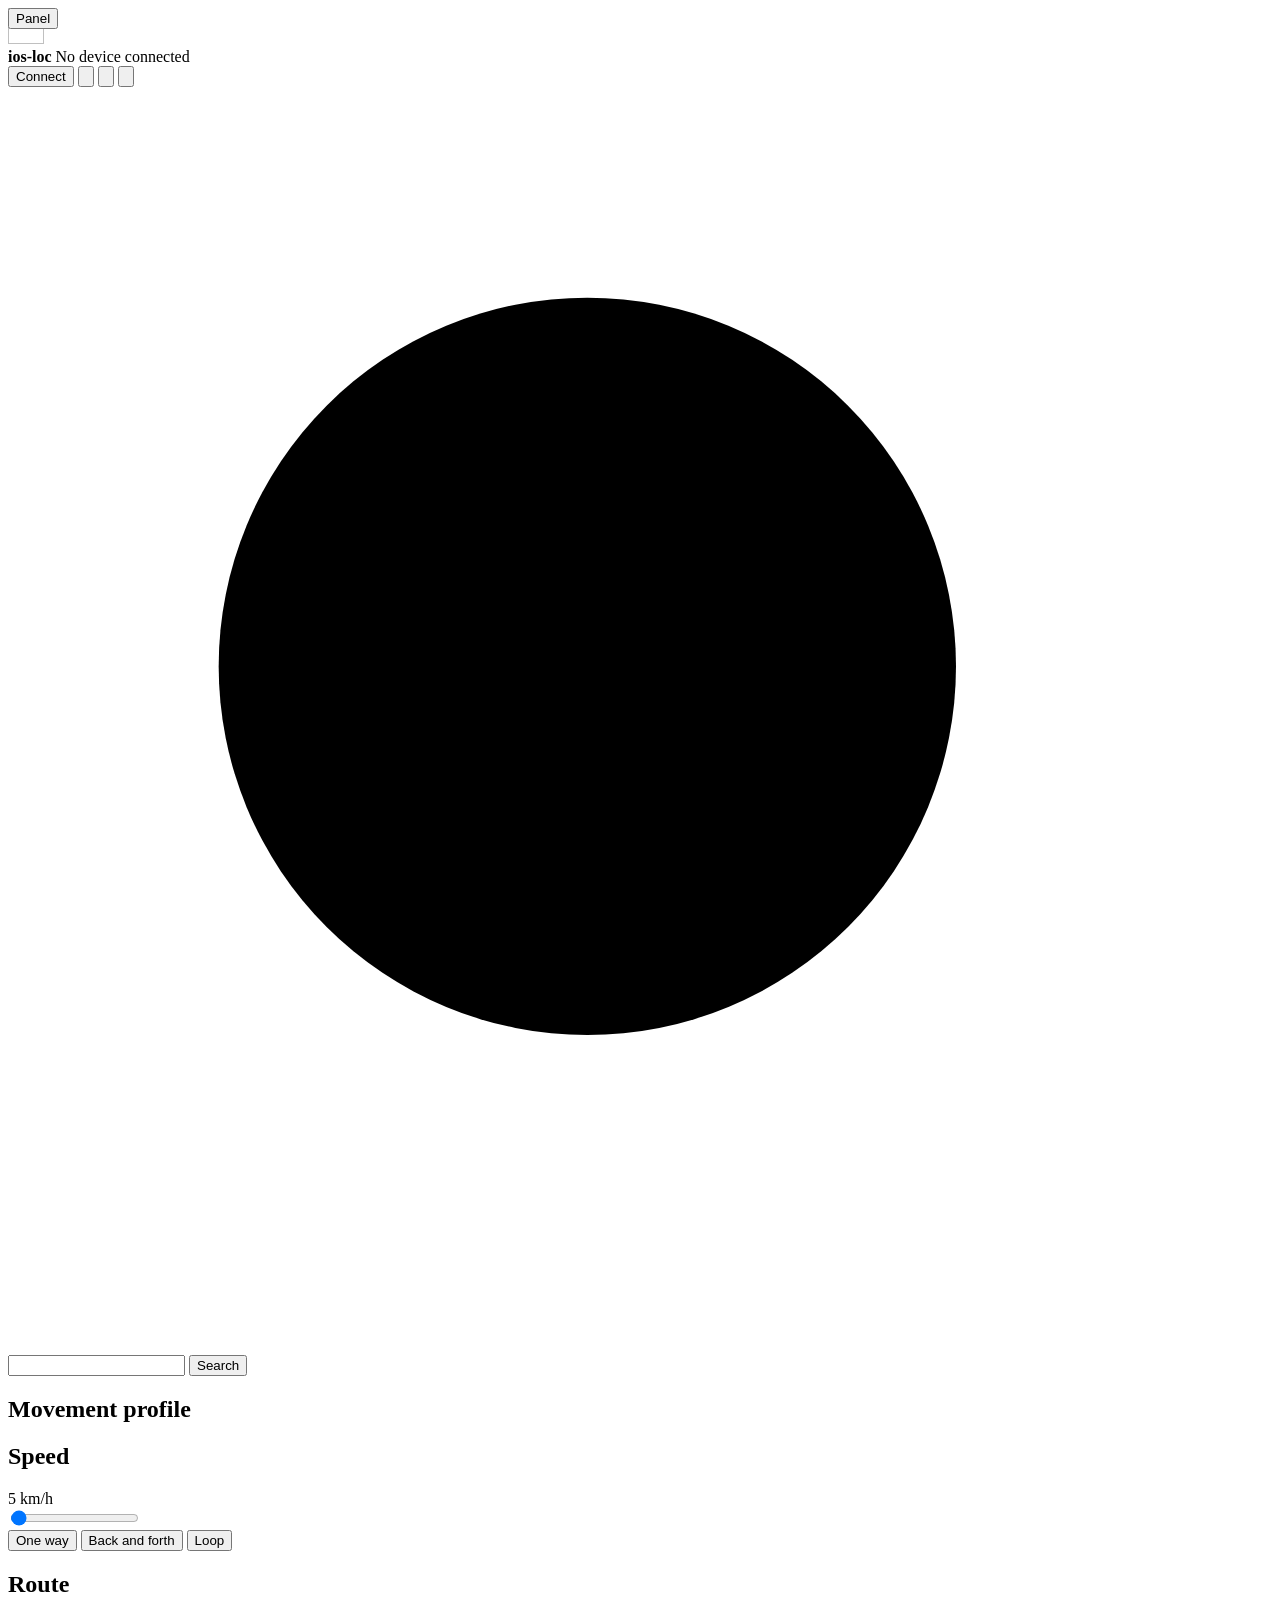
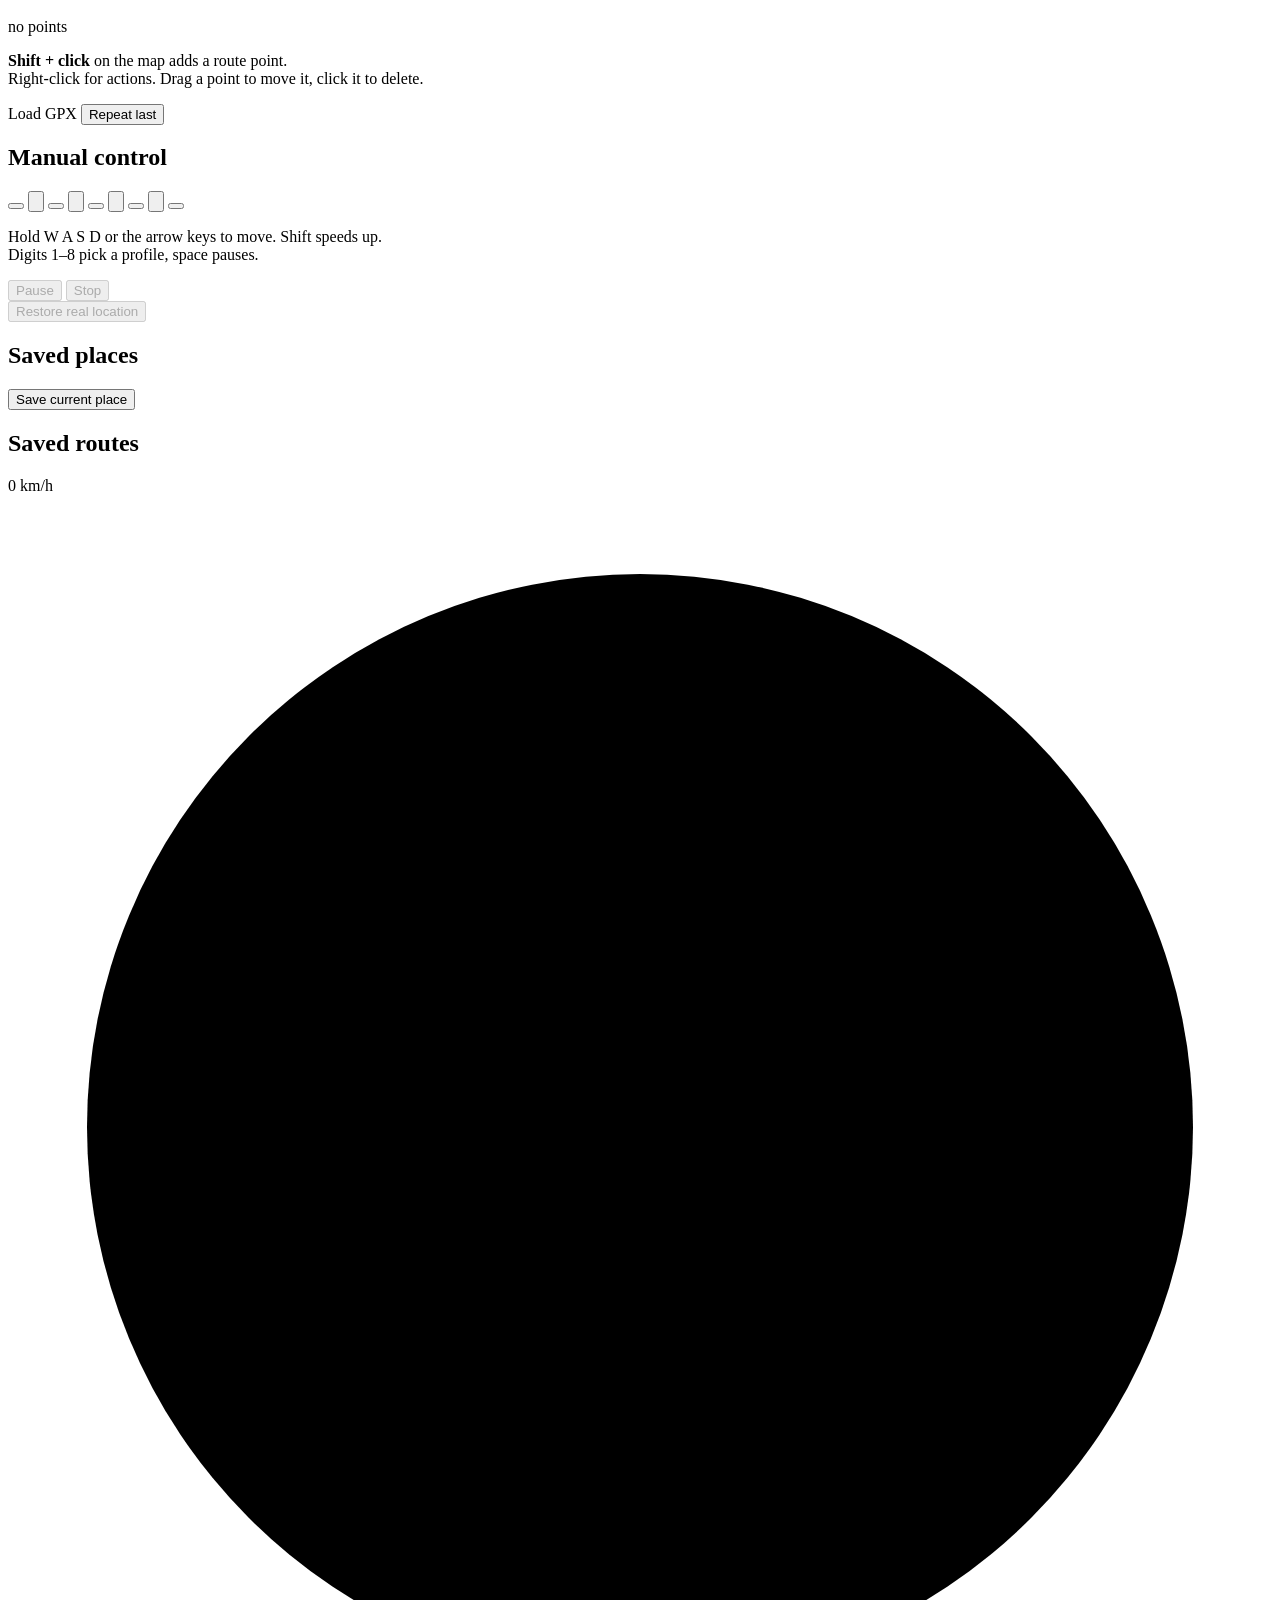
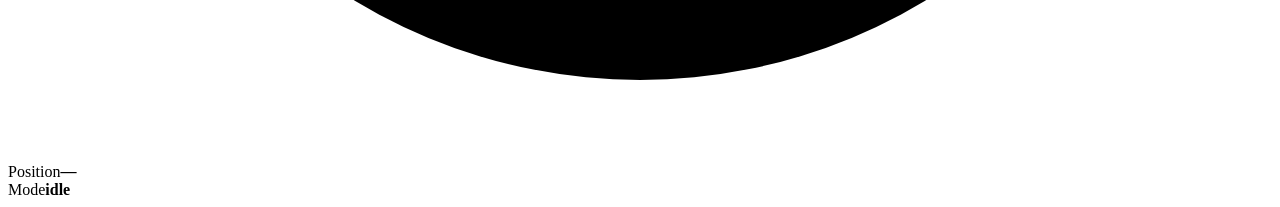
==== iosloc/static/index.html @ 1b18b05e "ios-loc: iPhone location override over USB with a map panel Drives an iPhone's reported location thr" ====
<!doctype html>
<html lang="en" data-theme="dark">
<head>
<meta charset="utf-8">
<meta name="viewport" content="width=device-width, initial-scale=1, viewport-fit=cover">
<title>ios-loc</title>
<link rel="icon" href="/static/brand/ios-loc.ico" sizes="any">
<link rel="icon" type="image/png" href="/static/brand/icon-64.png">
<link rel="apple-touch-icon" href="/static/brand/icon-180.png">
<meta name="theme-color" content="#0a84ff">
<link rel="stylesheet" href="/static/app.css">
</head>
<body>

<div id="map" aria-label="Map"></div>
<div class="map-veil" aria-hidden="true"></div>

<button class="glass btn btn-ghost" id="reveal-panel" style="position:fixed" data-i18n="Panel">Panel</button>

<!-- Top bar: device state ------------------------------------------------- -->
<header class="glass topbar" id="topbar">
  <div class="brand">
    <img class="logo" src="/static/brand/icon-128.png" alt="" width="36" height="36">
    <div class="brand-text">
      <strong>ios-loc</strong>
      <span class="muted" id="device-line" data-i18n="No device connected">No device connected</span>
    </div>
  </div>

  <div class="topbar-right">
    <span class="pill" id="transport-pill" hidden></span>
    <button class="btn btn-primary" id="connect-btn" data-i18n="Connect">Connect</button>
    <button class="btn btn-ghost icon-only" id="phone-btn"
            data-i18n-attr="title:Open on phone;aria-label:Open on phone">
      <svg viewBox="0 0 24 24"><rect x="7" y="2.5" width="10" height="19" rx="2.5"/><path d="M11 18.5h2"/></svg>
    </button>
    <button class="btn btn-ghost icon-only" id="minimize-btn"
            data-i18n-attr="title:Minimise to tray;aria-label:Minimise to tray">
      <svg viewBox="0 0 24 24"><path d="M5 19h14"/><path d="M12 4v10m0 0-4-4m4 4 4-4"/></svg>
    </button>
    <button class="btn btn-ghost icon-only" id="settings-btn"
            data-i18n-attr="title:Settings;aria-label:Settings">
      <svg viewBox="0 0 24 24"><circle cx="12" cy="12" r="3.2"/><path d="M19.4 13.5a7.7 7.7 0 0 0 0-3l1.7-1.3-1.9-3.3-2 .8a7.7 7.7 0 0 0-2.6-1.5L14.3 3h-3.8l-.3 2.2a7.7 7.7 0 0 0-2.6 1.5l-2-.8-1.9 3.3 1.7 1.3a7.7 7.7 0 0 0 0 3l-1.7 1.3 1.9 3.3 2-.8a7.7 7.7 0 0 0 2.6 1.5l.3 2.2h3.8l.3-2.2a7.7 7.7 0 0 0 2.6-1.5l2 .8 1.9-3.3Z"/></svg>
    </button>
  </div>
</header>

<!-- Control panel --------------------------------------------------------- -->
<aside class="glass panel" id="panel">
  <div class="panel-grip" id="panel-grip" role="button" tabindex="0"></div>

  <section class="block">
    <div class="search-row">
      <svg class="search-icon" viewBox="0 0 24 24"><circle cx="11" cy="11" r="7"/><path d="m16.5 16.5 4 4"/></svg>
      <input id="search-input" type="search" autocomplete="off" spellcheck="false"
             data-i18n-attr="placeholder:Coordinates or address">
      <button class="btn btn-ghost btn-sm" id="search-btn" data-i18n="Search">Search</button>
    </div>
    <div id="search-results" class="results" hidden></div>
  </section>

  <section class="block">
    <div class="block-head">
      <h2 data-i18n="Movement profile">Movement profile</h2>
      <span class="muted" id="profile-note"></span>
    </div>
    <div class="profiles" id="profiles" role="radiogroup"></div>
  </section>

  <section class="block">
    <div class="block-head">
      <h2 data-i18n="Speed">Speed</h2>
      <output id="speed-value">5 km/h</output>
    </div>
    <input type="range" id="speed-slider" min="0" max="900" step="1" value="5"
           data-i18n-attr="aria-label:Speed">
    <div class="segmented" id="loop-mode" role="radiogroup">
      <button role="radio" data-mode="once" class="on" data-i18n="One way">One way</button>
      <button role="radio" data-mode="pingpong" data-i18n="Back and forth">Back and forth</button>
      <button role="radio" data-mode="loop" data-i18n="Loop">Loop</button>
    </div>
  </section>

  <section class="block">
    <div class="block-head">
      <h2 data-i18n="Route">Route</h2>
      <span class="muted" id="route-stat" data-i18n="no points">no points</span>
    </div>
    <p class="hint" id="route-hint"
       data-i18n="&lt;b&gt;Shift + click&lt;/b&gt; on the map adds a route point.&lt;br&gt;Right-click for actions. Drag a point to move it, click it to delete.">
      <b>Shift + click</b> on the map adds a route point.<br>
      Right-click for actions. Drag a point to move it, click it to delete.
    </p>
    <div id="route-actions" hidden>
      <div class="row">
        <button class="btn btn-ghost btn-sm" id="route-undo-btn" data-i18n="Undo point">Undo point</button>
        <button class="btn btn-ghost btn-sm" id="route-clear-btn" data-i18n="Clear">Clear</button>
        <button class="btn btn-ghost btn-sm" id="snap-btn" data-i18n="Snap to roads"
                data-i18n-attr="title:Build a road route (online)">Snap to roads</button>
      </div>
      <div class="row">
        <button class="btn btn-ghost btn-sm" id="route-save-btn" data-i18n="Save route">Save route</button>
        <button class="btn btn-ghost btn-sm" id="gpx-export-btn" data-i18n="Export GPX">Export GPX</button>
      </div>
      <button class="btn btn-accent btn-wide" id="go-btn" disabled data-i18n="Start moving">Start moving</button>
    </div>
    <div class="row">
      <label class="btn btn-ghost btn-sm file-btn">
        <span data-i18n="Load GPX">Load GPX</span>
        <input type="file" id="gpx-input" accept=".gpx,application/gpx+xml" hidden>
      </label>
      <button class="btn btn-ghost btn-sm" id="route-repeat-btn" data-i18n="Repeat last">Repeat last</button>
    </div>
  </section>

  <section class="block">
    <div class="block-head"><h2 data-i18n="Manual control">Manual control</h2></div>
    <div class="dpad" id="dpad">
      <button data-heading="315" class="diag"></button>
      <button data-heading="0" data-i18n-attr="aria-label:Forward"><svg viewBox="0 0 24 24"><path d="M12 19V5m0 0-6 6m6-6 6 6"/></svg></button>
      <button data-heading="45" class="diag"></button>
      <button data-heading="270" data-i18n-attr="aria-label:Left"><svg viewBox="0 0 24 24"><path d="M5 12h14m0 0-6-6m6 6-6 6" transform="rotate(180 12 12)"/></svg></button>
      <button id="dpad-stop" data-i18n-attr="aria-label:Stop"><span class="stop-dot"></span></button>
      <button data-heading="90" data-i18n-attr="aria-label:Right"><svg viewBox="0 0 24 24"><path d="M5 12h14m0 0-6-6m6 6-6 6"/></svg></button>
      <button data-heading="225" class="diag"></button>
      <button data-heading="180" data-i18n-attr="aria-label:Back"><svg viewBox="0 0 24 24"><path d="M12 19V5m0 0-6 6m6-6 6 6" transform="rotate(180 12 12)"/></svg></button>
      <button data-heading="135" class="diag"></button>
    </div>
    <p class="hint" id="keys-hint"
       data-i18n="Hold W A S D or the arrow keys to move. Shift speeds up.&lt;br&gt;Digits 1–8 pick a profile, space pauses.">
      Hold W A S D or the arrow keys to move. Shift speeds up.<br>
      Digits 1–8 pick a profile, space pauses.
    </p>
  </section>

  <section class="block">
    <div class="row">
      <button class="btn btn-ghost btn-sm" id="pause-btn" disabled data-i18n="Pause">Pause</button>
      <button class="btn btn-ghost btn-sm" id="stop-btn" disabled data-i18n="Stop">Stop</button>
    </div>
    <button class="btn btn-danger btn-wide" id="restore-btn" disabled
            data-i18n="Restore real location">Restore real location</button>
  </section>

  <section class="block">
    <div class="block-head"><h2 data-i18n="Saved places">Saved places</h2></div>
    <div class="row">
      <button class="btn btn-ghost btn-sm" id="fav-add-btn" data-i18n="Save current place">Save current place</button>
    </div>
    <div class="favs" id="favs"></div>
  </section>

  <section class="block">
    <div class="block-head"><h2 data-i18n="Saved routes">Saved routes</h2></div>
    <div class="favs" id="saved-routes"></div>
  </section>
</aside>

<!-- HUD ------------------------------------------------------------------- -->
<button class="glass recenter" id="recenter-btn" hidden>
  <svg viewBox="0 0 24 24"><circle cx="12" cy="12" r="3.4"/><circle cx="12" cy="12" r="8"/><path d="M12 1.5v3m0 15v3M1.5 12h3m15 0h3"/></svg>
  <span data-i18n="Back to device">Back to device</span>
</button>

<div class="glass hud" id="hud">
  <div class="hud-main">
    <div class="hud-metric">
      <span class="hud-value" id="hud-speed">0</span>
      <span class="hud-unit" id="hud-unit">km/h</span>
    </div>
    <div class="hud-compass" aria-hidden="true">
      <svg viewBox="0 0 48 48"><g id="hud-needle"><path d="M24 7 32 36 24 30 16 36Z"/></g><circle cx="24" cy="24" r="21"/></svg>
    </div>
  </div>
  <div class="hud-rows">
    <div><span class="muted" data-i18n="Position">Position</span><b id="hud-coords">—</b></div>
    <div><span class="muted" data-i18n="Mode">Mode</span><b id="hud-mode" data-i18n="idle">idle</b></div>
    <div id="hud-eta-row" hidden><span class="muted" data-i18n="Remaining">Remaining</span><b id="hud-eta">—</b></div>
  </div>
  <div class="hud-progress" id="hud-progress" hidden><i></i></div>
</div>

<!-- Device picker --------------------------------------------------------- -->
<div class="sheet-backdrop" id="sheet-backdrop" hidden>
  <div class="glass sheet" role="dialog" aria-modal="true">
    <h2 data-i18n="Devices over USB">Devices over USB</h2>
    <div id="device-list" class="device-list"></div>
    <label class="toggle-row compact">
      <span>
        <span data-i18n="Enable Developer Mode automatically">Enable Developer Mode automatically</span>
        <small class="muted" data-i18n="The iPhone will restart">The iPhone will restart</small>
      </span>
      <input type="checkbox" id="devmode-toggle" class="switch">
    </label>
    <button class="btn btn-ghost btn-wide" id="devmode-reveal"
            data-i18n="I don't see &quot;Developer Mode&quot; in iPhone settings">
      I don't see "Developer Mode" in iPhone settings
    </button>
    <div class="row end">
      <button class="btn btn-ghost" id="sheet-refresh" data-i18n="Refresh">Refresh</button>
      <button class="btn btn-ghost" id="sheet-close" data-i18n="Close">Close</button>
    </div>
  </div>
</div>

<!-- Settings -------------------------------------------------------------- -->
<div class="sheet-backdrop" id="settings-backdrop" hidden>
  <div class="glass sheet" role="dialog" aria-modal="true">
    <h2 data-i18n="Settings">Settings</h2>

    <div class="setting">
      <span class="setting-label" data-i18n="Interface language">Interface language</span>
      <div class="segmented" id="set-lang" role="radiogroup">
        <button role="radio" data-value="auto" data-i18n="System">System</button>
        <button role="radio" data-value="en">English</button>
        <button role="radio" data-value="ru">Русский</button>
      </div>
    </div>

    <div class="setting">
      <span class="setting-label" data-i18n="Appearance">Appearance</span>
      <div class="segmented" id="set-theme" role="radiogroup">
        <button role="radio" data-value="auto" data-i18n="System">System</button>
        <button role="radio" data-value="light" data-i18n="Light">Light</button>
        <button role="radio" data-value="dark" data-i18n="Dark">Dark</button>
      </div>
    </div>

    <div class="setting">
      <span class="setting-label" data-i18n="Map">Map</span>
      <div class="segmented wrap" id="set-mapstyle" role="radiogroup">
        <button role="radio" data-value="auto" data-i18n="Auto">Auto</button>
        <button role="radio" data-value="osm" data-i18n="Standard">Standard</button>
        <button role="radio" data-value="satellite" data-i18n="Satellite">Satellite</button>
        <button role="radio" data-value="topo" data-i18n="Topographic">Topographic</button>
        <button role="radio" data-value="vector" data-i18n="Vector">Vector</button>
        <button role="radio" data-value="vectorLight" data-i18n="Vector light">Vector light</button>
        <button role="radio" data-value="vectorDark" data-i18n="Vector dark">Vector dark</button>
      </div>
      <p class="hint" data-i18n="The first three work everywhere. Vector maps look better but need hardware acceleration (WebGL); without it the program falls back to Standard by itself.">
        The first three work everywhere. Vector maps look better but need hardware
        acceleration (WebGL); without it the program falls back to Standard by itself.
      </p>
    </div>

    <div class="setting">
      <span class="setting-label" data-i18n="Speed units">Speed units</span>
      <div class="segmented" id="set-units" role="radiogroup">
        <button role="radio" data-value="kmh" data-i18n="km/h">km/h</button>
        <button role="radio" data-value="mph" data-i18n="mph">mph</button>
        <button role="radio" data-value="ms" data-i18n="m/s">m/s</button>
      </div>
    </div>

    <label class="toggle-row">
      <span>
        <span data-i18n="Follow with camera">Follow with camera</span>
        <small class="muted" data-i18n="The map moves with the point">The map moves with the point</small>
      </span>
      <input type="checkbox" id="set-follow" class="switch">
    </label>

    <label class="toggle-row">
      <span>
        <span data-i18n="Show travelled path">Show travelled path</span>
        <small class="muted" data-i18n="A green trail on the map">A green trail on the map</small>
      </span>
      <input type="checkbox" id="set-trail" class="switch">
    </label>

    <label class="toggle-row">
      <span>
        <span data-i18n="Keyboard control">Keyboard control</span>
        <small class="muted" data-i18n="W A S D and arrow keys">W A S D and arrow keys</small>
      </span>
      <input type="checkbox" id="set-keys" class="switch">
    </label>

    <label class="toggle-row">
      <span>
        <span data-i18n="Tilt and rotate">Tilt and rotate</span>
        <small class="muted" data-i18n="Right mouse button — 3D view">Right mouse button — 3D view</small>
      </span>
      <input type="checkbox" id="set-pitch" class="switch">
    </label>

    <label class="toggle-row">
      <span>
        <span data-i18n="Online services">Online services</span>
        <small class="muted" data-i18n="Address search and road routing via OpenStreetMap and OSRM. Off means no coordinates leave this machine.">
          Address search and road routing via OpenStreetMap and OSRM.
          Off means no coordinates leave this machine.
        </small>
      </span>
      <input type="checkbox" id="set-online" class="switch">
    </label>

    <div class="row end">
      <button class="btn btn-ghost" id="settings-reset" data-i18n="Reset">Reset</button>
      <button class="btn btn-primary" id="settings-close" data-i18n="Done">Done</button>
    </div>
  </div>
</div>

<!-- Phone access ---------------------------------------------------------- -->
<div class="sheet-backdrop" id="phone-backdrop" hidden>
  <div class="glass sheet" role="dialog" aria-modal="true">
    <h2 data-i18n="Open on phone">Open on phone</h2>
    <div id="phone-body"></div>
    <div class="row end">
      <button class="btn btn-primary" id="phone-close" data-i18n="Close">Close</button>
    </div>
  </div>
</div>

<!-- Right-click menu on the map -------------------------------------------- -->
<div class="glass map-menu" id="map-menu" role="menu" hidden>
  <div class="map-menu-head" id="menu-coords"></div>
  <button role="menuitem" id="menu-teleport" data-i18n="Move here">Move here</button>
  <button role="menuitem" id="menu-route" data-i18n="Add to route">Add to route</button>
  <button role="menuitem" id="menu-save" data-i18n="Save as place">Save as place</button>
  <button role="menuitem" id="menu-copy" data-i18n="Copy coordinates">Copy coordinates</button>
</div>

<div class="toasts" id="toasts" role="status" aria-live="polite"></div>

<script type="module" src="/static/app.js"></script>
</body>
</html>
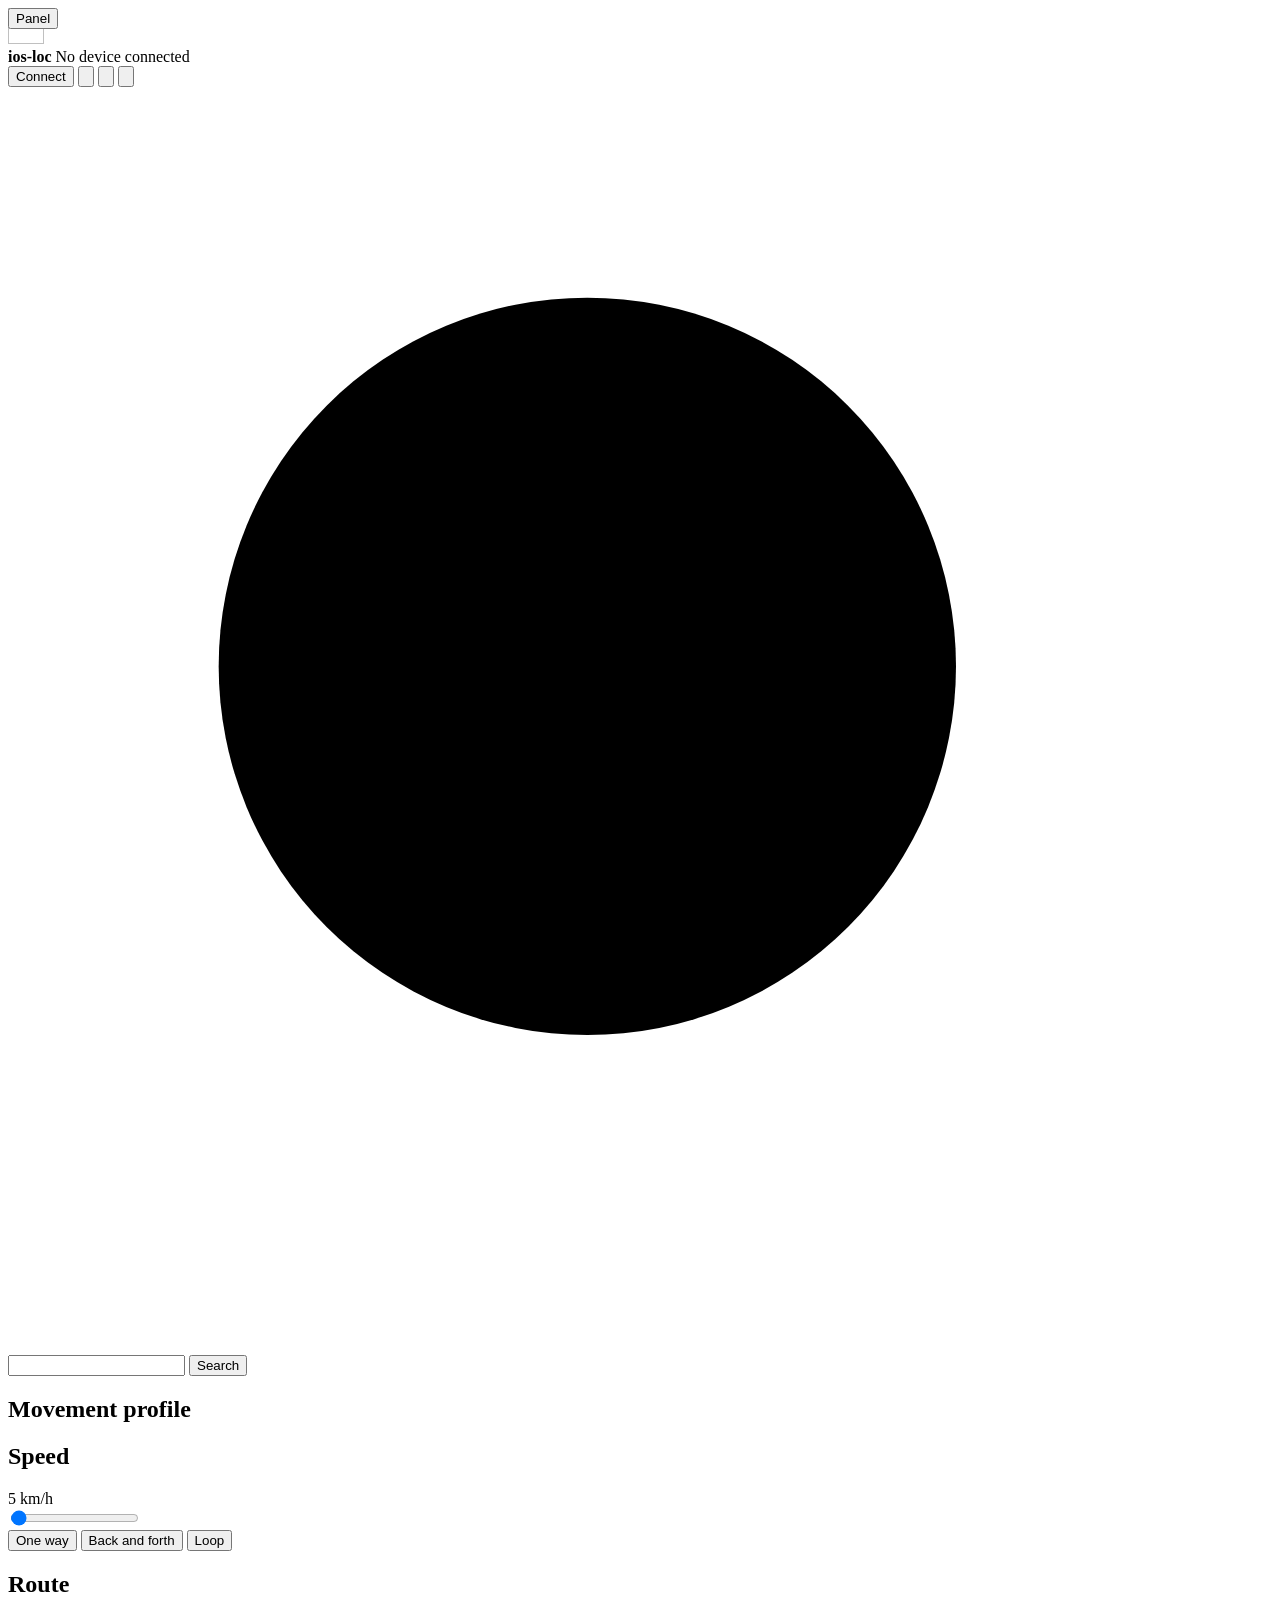
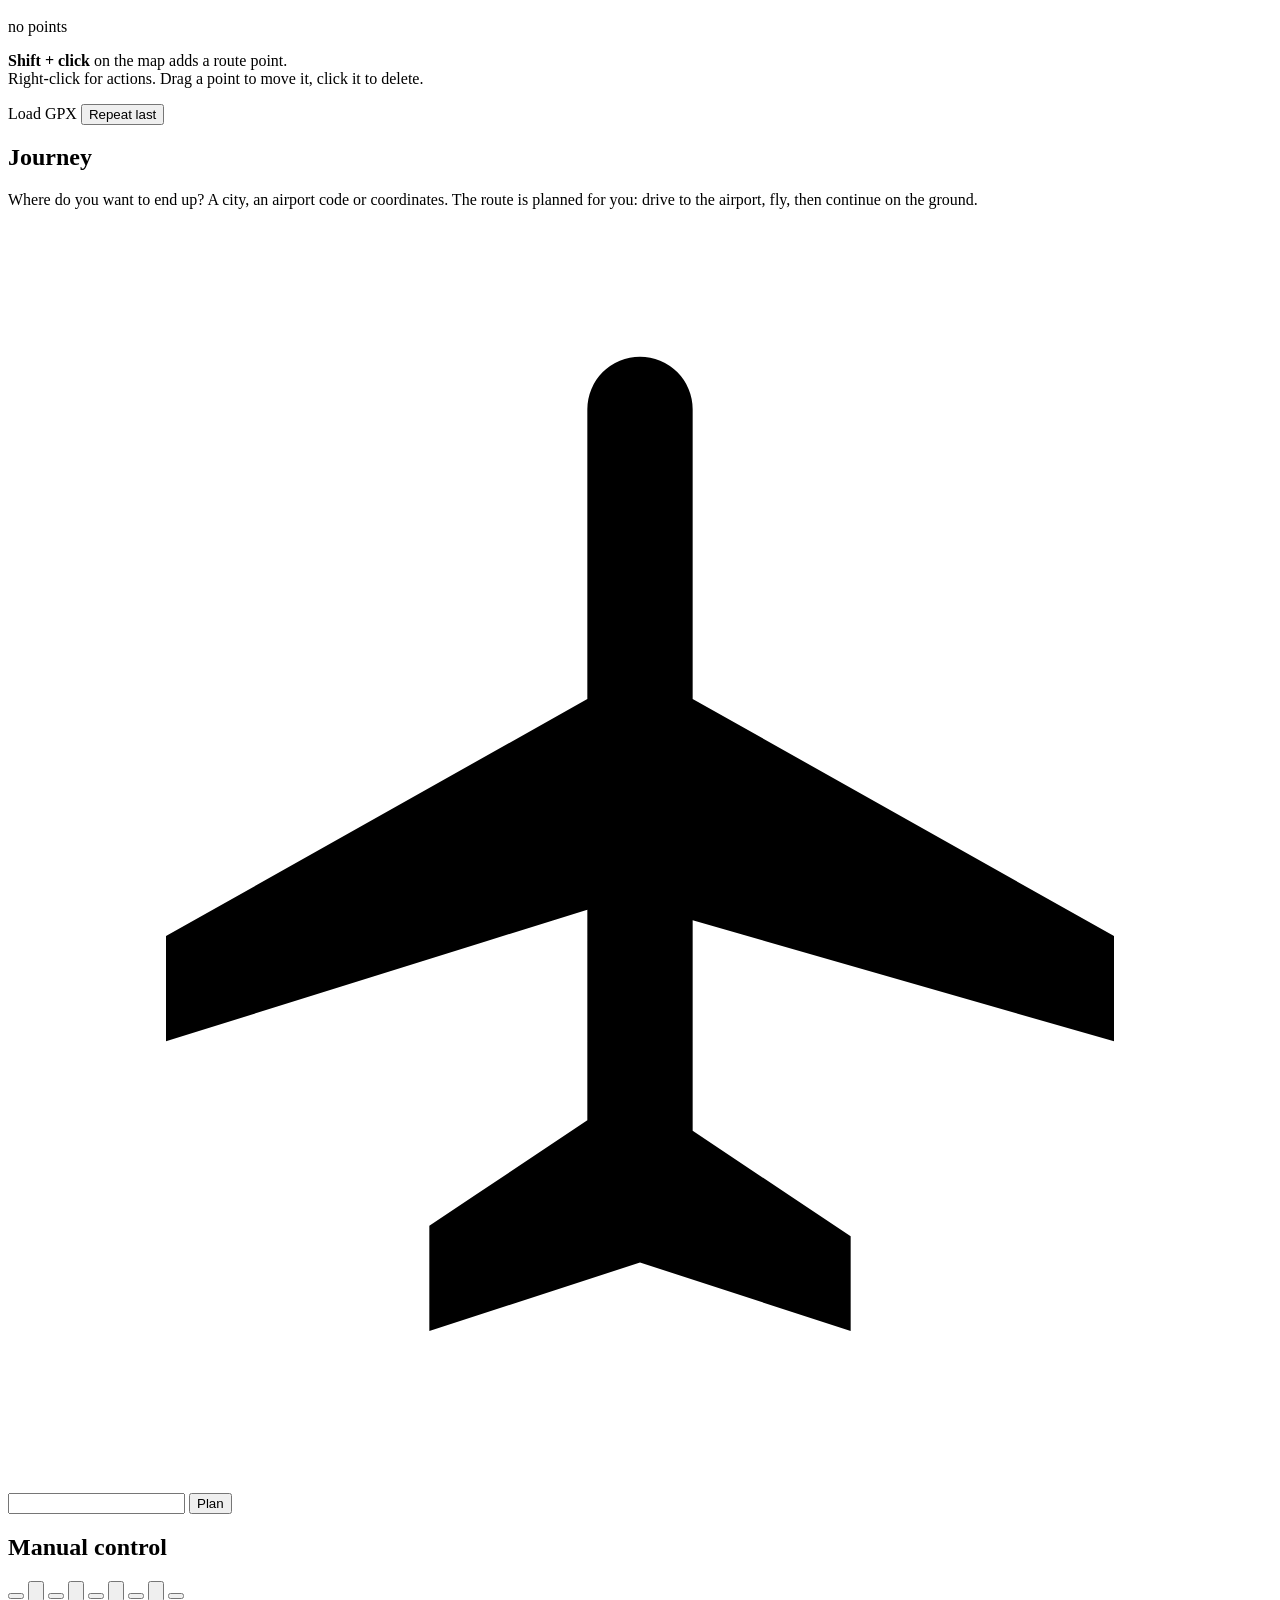
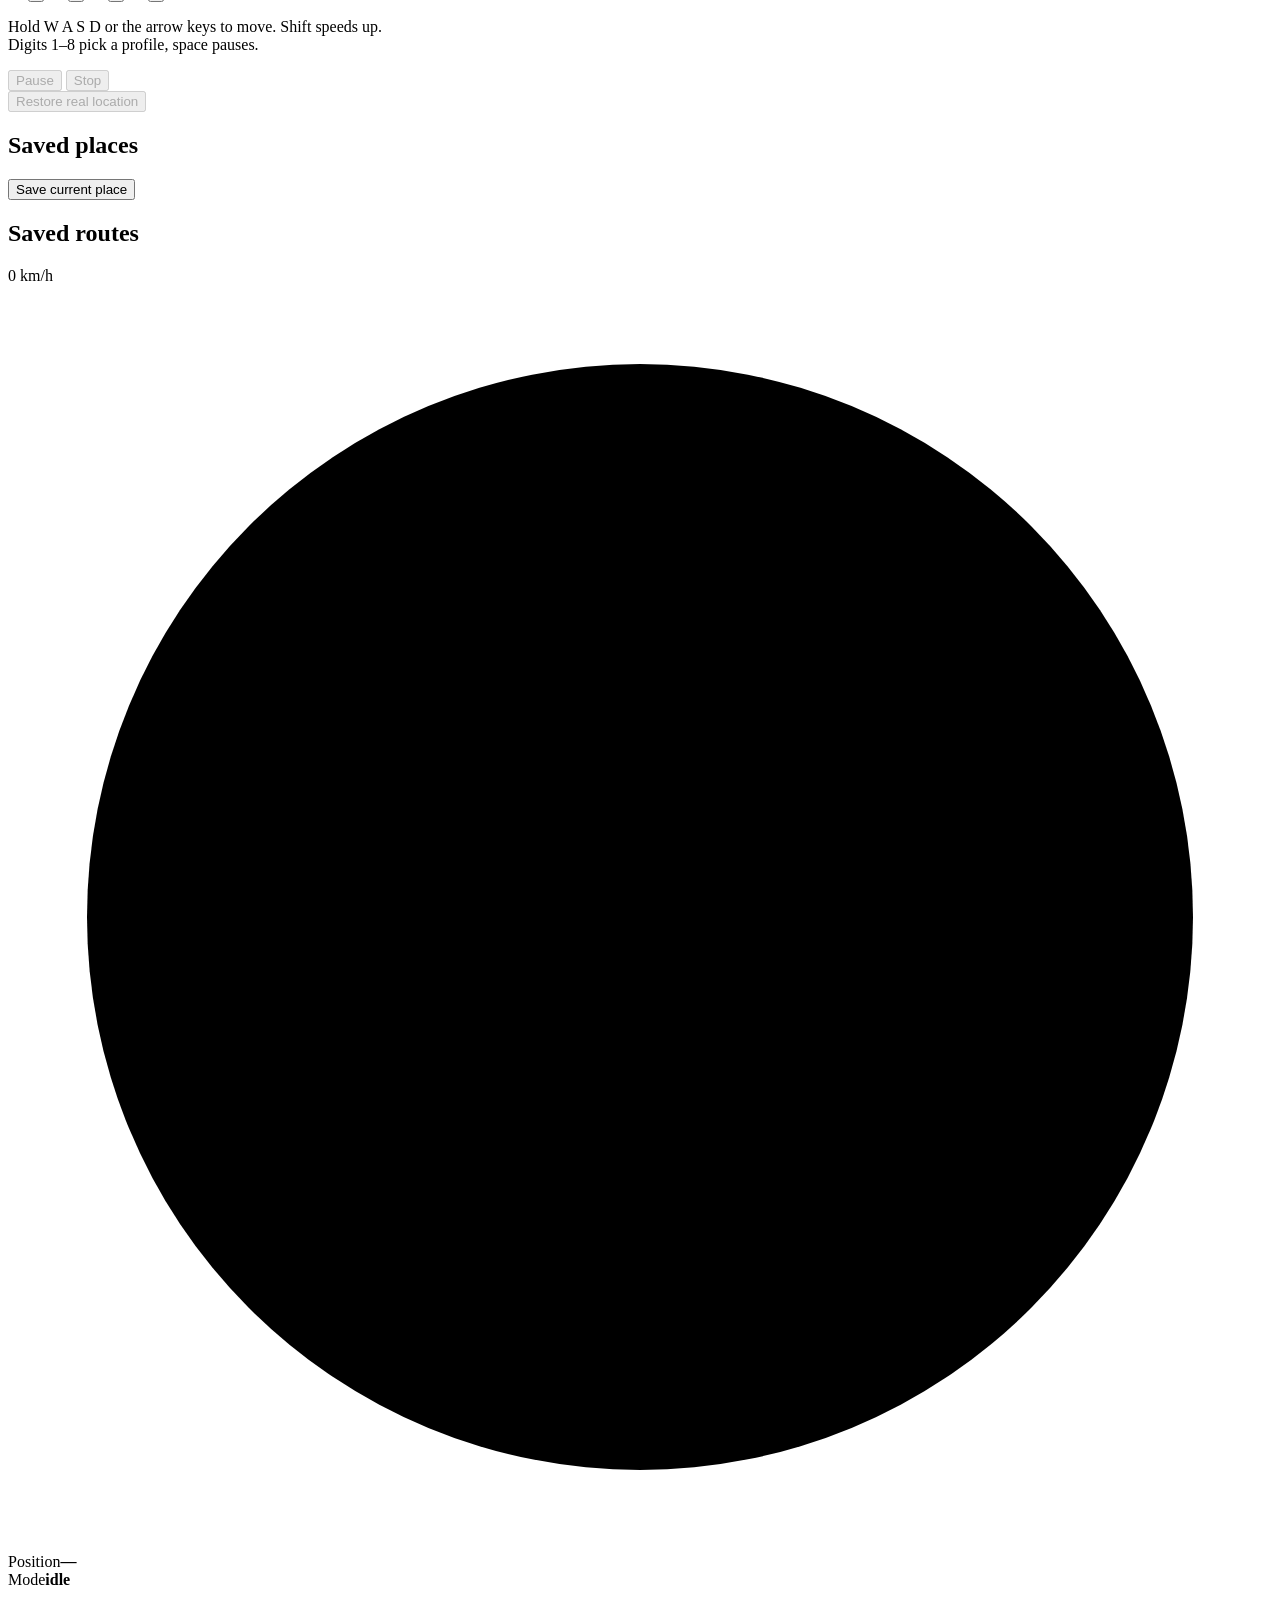
==== commit 69abd49d: "Multi-leg journeys with airports, channel recovery and file logging - plan a trip as drive -> fly ->" ====
--- a/iosloc/static/index.html
+++ b/iosloc/static/index.html
@@ -114,6 +114,25 @@
   </section>
 
   <section class="block">
+    <div class="block-head">
+      <h2 data-i18n="Journey">Journey</h2>
+      <span class="muted" id="journey-stat"></span>
+    </div>
+    <p class="hint" data-i18n="Where do you want to end up? A city, an airport code or coordinates. The route is planned for you: drive to the airport, fly, then continue on the ground.">
+      Where do you want to end up? A city, an airport code or coordinates. The route is
+      planned for you: drive to the airport, fly, then continue on the ground.
+    </p>
+    <div class="search-row">
+      <svg class="search-icon" viewBox="0 0 24 24"><path d="M11 3.5a1 1 0 0 1 2 0V9l8 4.5v2l-8-2.3v4l3 2v1.8l-4-1.3-4 1.3V19l3-2v-4L3 15.5v-2L11 9Z"/></svg>
+      <input id="dest-input" type="search" autocomplete="off" spellcheck="false"
+             data-i18n-attr="placeholder:Destination: city, airport or coordinates">
+      <button class="btn btn-ghost btn-sm" id="dest-btn" data-i18n="Plan">Plan</button>
+    </div>
+    <div id="dest-results" class="results" hidden></div>
+    <div id="journey-plan" hidden></div>
+  </section>
+
+  <section class="block">
     <div class="block-head"><h2 data-i18n="Manual control">Manual control</h2></div>
     <div class="dpad" id="dpad">
       <button data-heading="315" class="diag"></button>
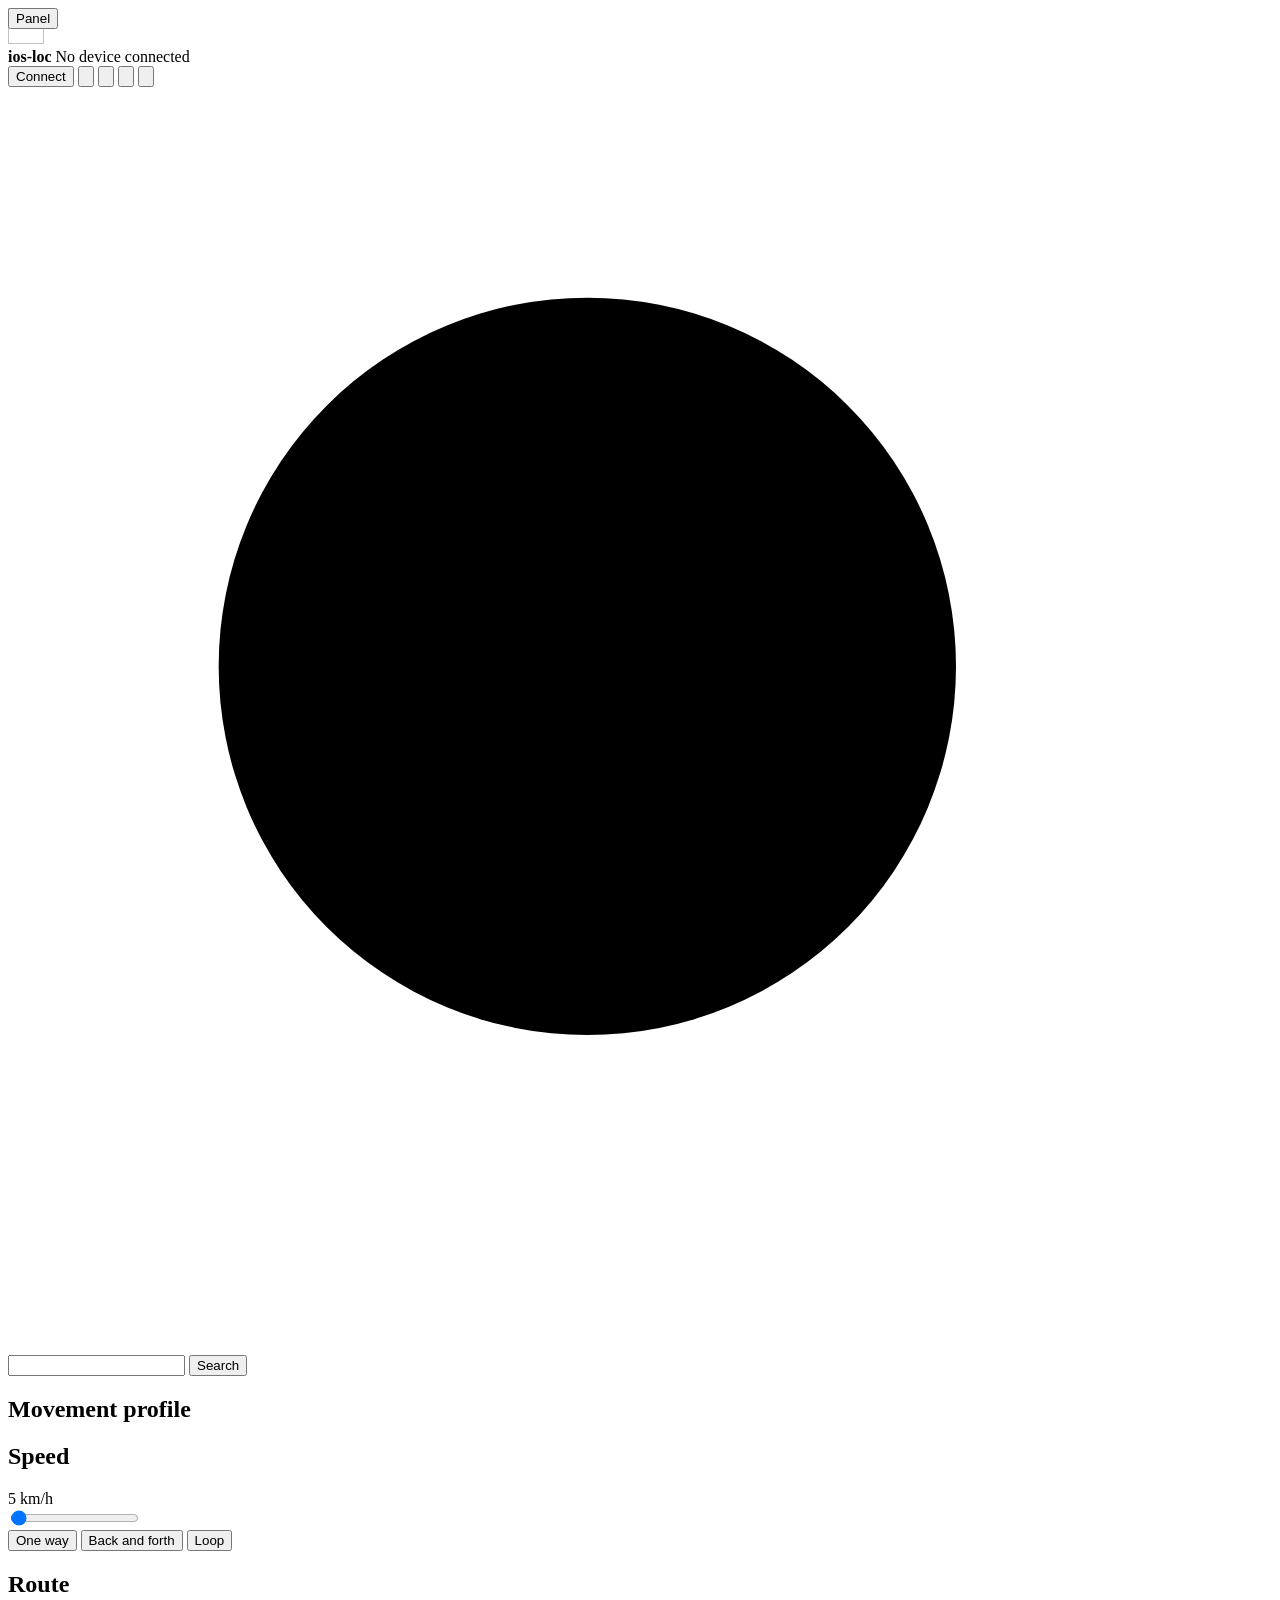
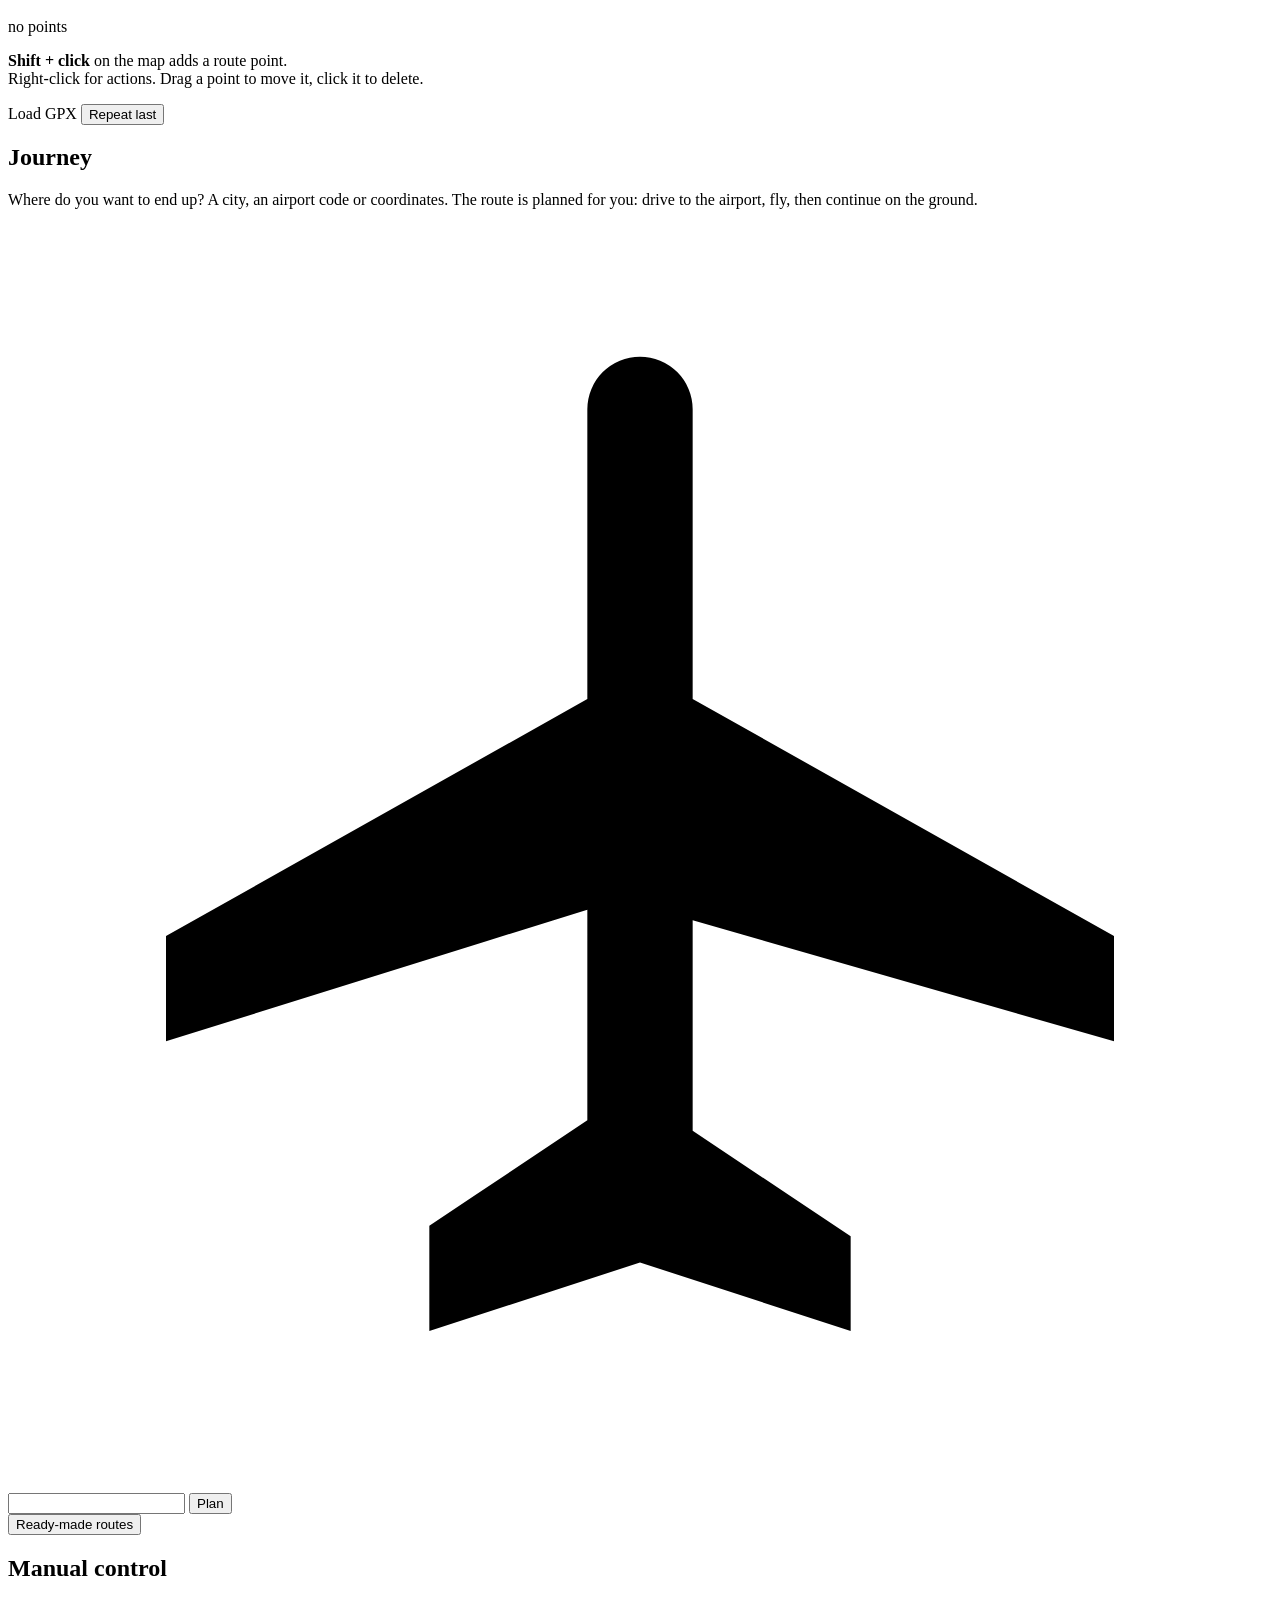
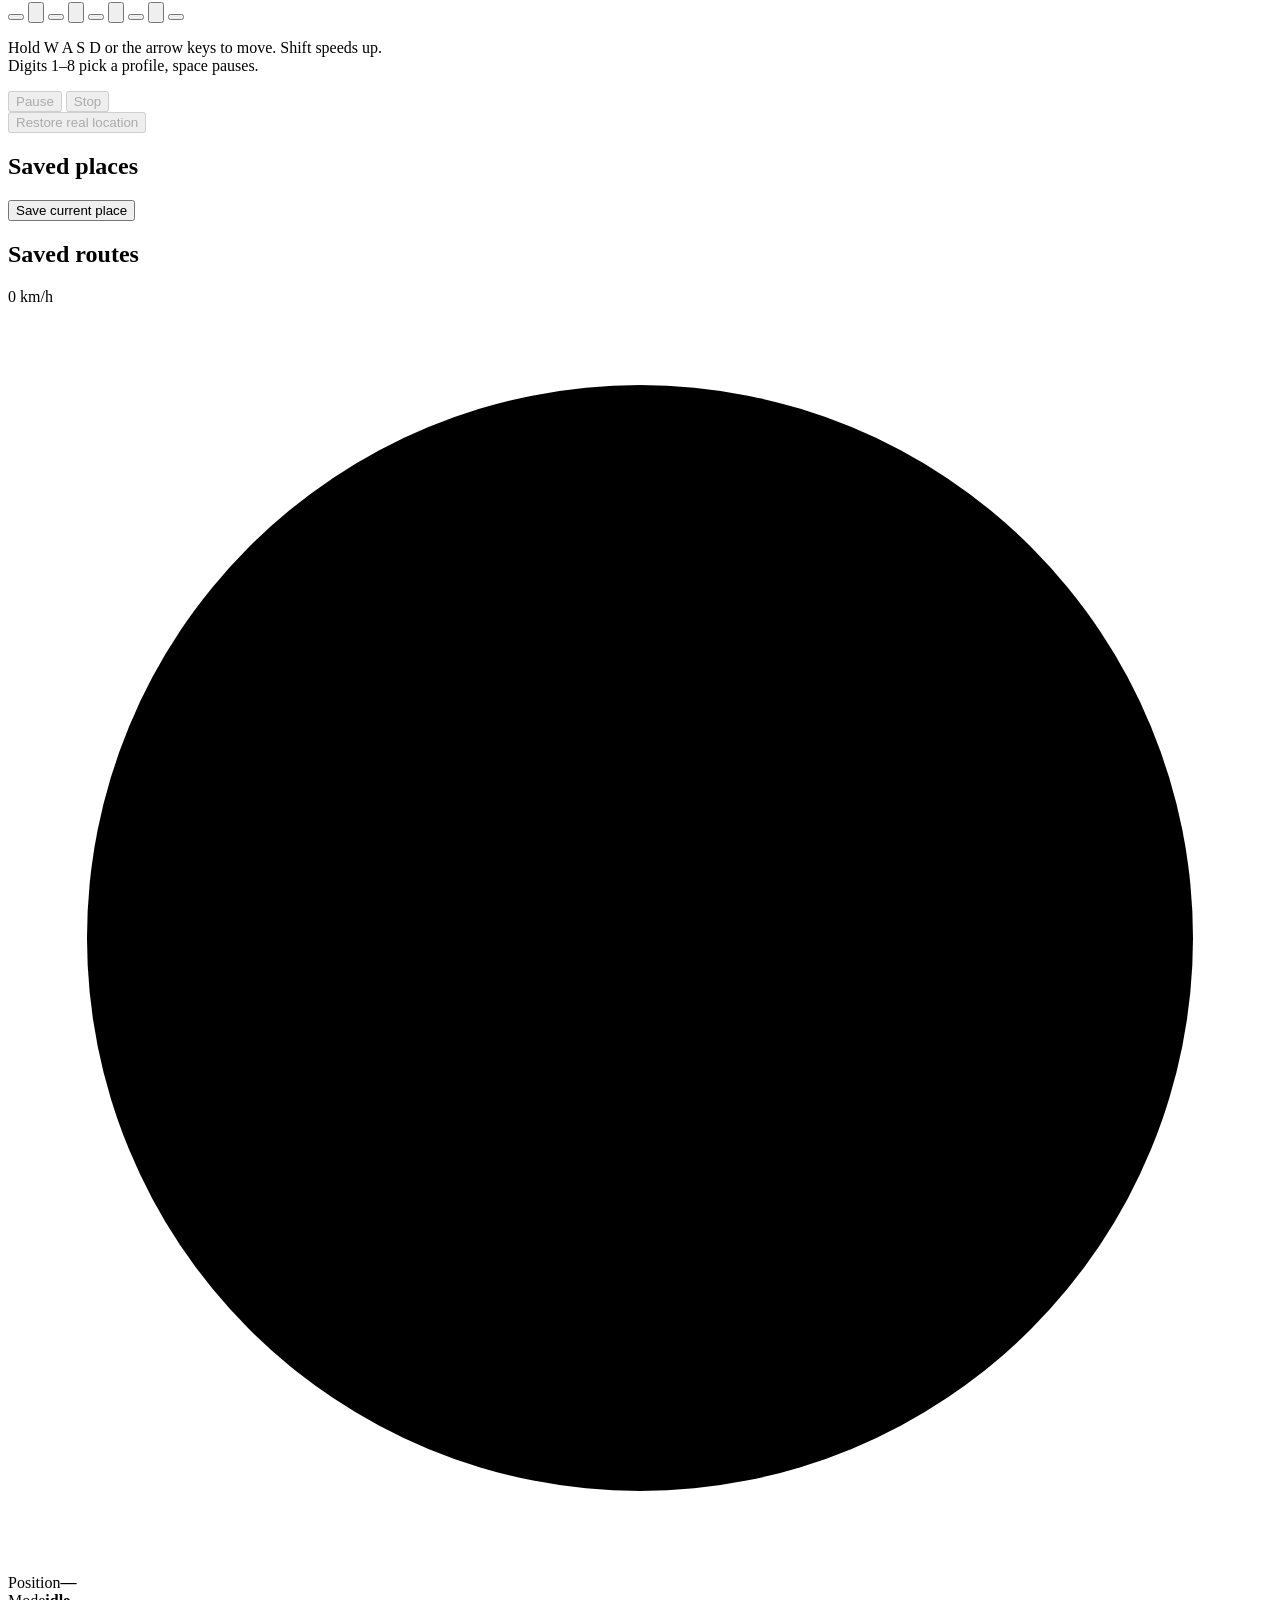
==== commit 1d134697: "Ready-made routes, and a window that says it is running Two things were missing from a program that " ====
--- a/iosloc/static/index.html
+++ b/iosloc/static/index.html
@@ -7,7 +7,14 @@
 <link rel="icon" href="/static/brand/ios-loc.ico" sizes="any">
 <link rel="icon" type="image/png" href="/static/brand/icon-64.png">
 <link rel="apple-touch-icon" href="/static/brand/icon-180.png">
-<meta name="theme-color" content="#0a84ff">
+<meta name="theme-color" content="#0b0d12">
+<!-- Added to the home screen the panel opens without Safari's chrome, which is
+     what makes it feel like an app rather than a bookmark. -->
+<link rel="manifest" href="/static/manifest.webmanifest">
+<meta name="apple-mobile-web-app-capable" content="yes">
+<meta name="mobile-web-app-capable" content="yes">
+<meta name="apple-mobile-web-app-status-bar-style" content="black-translucent">
+<meta name="apple-mobile-web-app-title" content="ios-loc">
 <link rel="stylesheet" href="/static/app.css">
 </head>
 <body>
@@ -38,6 +45,10 @@
             data-i18n-attr="title:Minimise to tray;aria-label:Minimise to tray">
       <svg viewBox="0 0 24 24"><path d="M5 19h14"/><path d="M12 4v10m0 0-4-4m4 4 4-4"/></svg>
     </button>
+    <button class="btn btn-ghost icon-only" id="log-btn"
+            data-i18n-attr="title:Activity log;aria-label:Activity log">
+      <svg viewBox="0 0 24 24"><path d="M5 4.5h14v15H5z"/><path d="M8 9h8M8 12.5h8M8 16h5"/></svg>
+    </button>
     <button class="btn btn-ghost icon-only" id="settings-btn"
             data-i18n-attr="title:Settings;aria-label:Settings">
       <svg viewBox="0 0 24 24"><circle cx="12" cy="12" r="3.2"/><path d="M19.4 13.5a7.7 7.7 0 0 0 0-3l1.7-1.3-1.9-3.3-2 .8a7.7 7.7 0 0 0-2.6-1.5L14.3 3h-3.8l-.3 2.2a7.7 7.7 0 0 0-2.6 1.5l-2-.8-1.9 3.3 1.7 1.3a7.7 7.7 0 0 0 0 3l-1.7 1.3 1.9 3.3 2-.8a7.7 7.7 0 0 0 2.6 1.5l.3 2.2h3.8l.3-2.2a7.7 7.7 0 0 0 2.6-1.5l2 .8 1.9-3.3Z"/></svg>
@@ -129,6 +140,9 @@
       <button class="btn btn-ghost btn-sm" id="dest-btn" data-i18n="Plan">Plan</button>
     </div>
     <div id="dest-results" class="results" hidden></div>
+    <div class="row">
+      <button class="btn btn-ghost btn-sm" id="presets-btn" data-i18n="Ready-made routes">Ready-made routes</button>
+    </div>
     <div id="journey-plan" hidden></div>
   </section>
 
@@ -332,6 +346,64 @@
   </div>
 </div>
 
+<!-- Ready-made routes ------------------------------------------------------ -->
+<div class="sheet-backdrop" id="presets-backdrop" hidden>
+  <div class="glass sheet" role="dialog" aria-modal="true">
+    <h2 data-i18n="Ready-made routes">Ready-made routes</h2>
+    <p class="hint" data-i18n="Pick one and it is planned from where the device is now. Legs are driven, flown and walked with the right profile for each.">
+      Pick one and it is planned from where the device is now. Legs are driven,
+      flown and walked with the right profile for each.
+    </p>
+    <div id="presets-list" class="device-list"></div>
+
+    <div class="setting">
+      <span class="setting-label" data-i18n="Build your own">Build your own</span>
+      <div class="search-row">
+        <input id="preset-stops" type="search" autocomplete="off" spellcheck="false"
+               data-i18n-attr="placeholder:Airport codes, e.g. SVO DXB NRT">
+        <button class="btn btn-ghost btn-sm" id="preset-add" data-i18n="Add">Add</button>
+      </div>
+      <p class="hint" data-i18n="Separate codes with spaces or commas. Saved routes appear in this list and survive restarts.">
+        Separate codes with spaces or commas. Saved routes appear in this list and
+        survive restarts.
+      </p>
+    </div>
+
+    <div class="row end">
+      <button class="btn btn-primary" id="presets-close" data-i18n="Close">Close</button>
+    </div>
+  </div>
+</div>
+
+<!-- Activity log ----------------------------------------------------------- -->
+<div class="sheet-backdrop" id="log-backdrop" hidden>
+  <div class="glass sheet sheet-wide" role="dialog" aria-modal="true">
+    <h2 data-i18n="Activity log">Activity log</h2>
+    <p class="hint" data-i18n="Everything the program does, newest at the bottom. If this panel answers, the program is running.">
+      Everything the program does, newest at the bottom. If this panel answers,
+      the program is running.
+    </p>
+
+    <div class="log-status">
+      <span class="log-dot" id="log-dot"></span>
+      <span id="log-state" data-i18n="Running">Running</span>
+      <span class="muted" id="log-uptime"></span>
+    </div>
+
+    <pre class="log-view" id="log-view"></pre>
+    <p class="hint" id="log-path"></p>
+
+    <div class="row end">
+      <label class="toggle">
+        <input type="checkbox" id="log-follow" checked>
+        <span data-i18n="Follow">Follow</span>
+      </label>
+      <button class="btn btn-ghost" id="log-copy" data-i18n="Copy">Copy</button>
+      <button class="btn btn-primary" id="log-close" data-i18n="Close">Close</button>
+    </div>
+  </div>
+</div>
+
 <!-- Right-click menu on the map -------------------------------------------- -->
 <div class="glass map-menu" id="map-menu" role="menu" hidden>
   <div class="map-menu-head" id="menu-coords"></div>
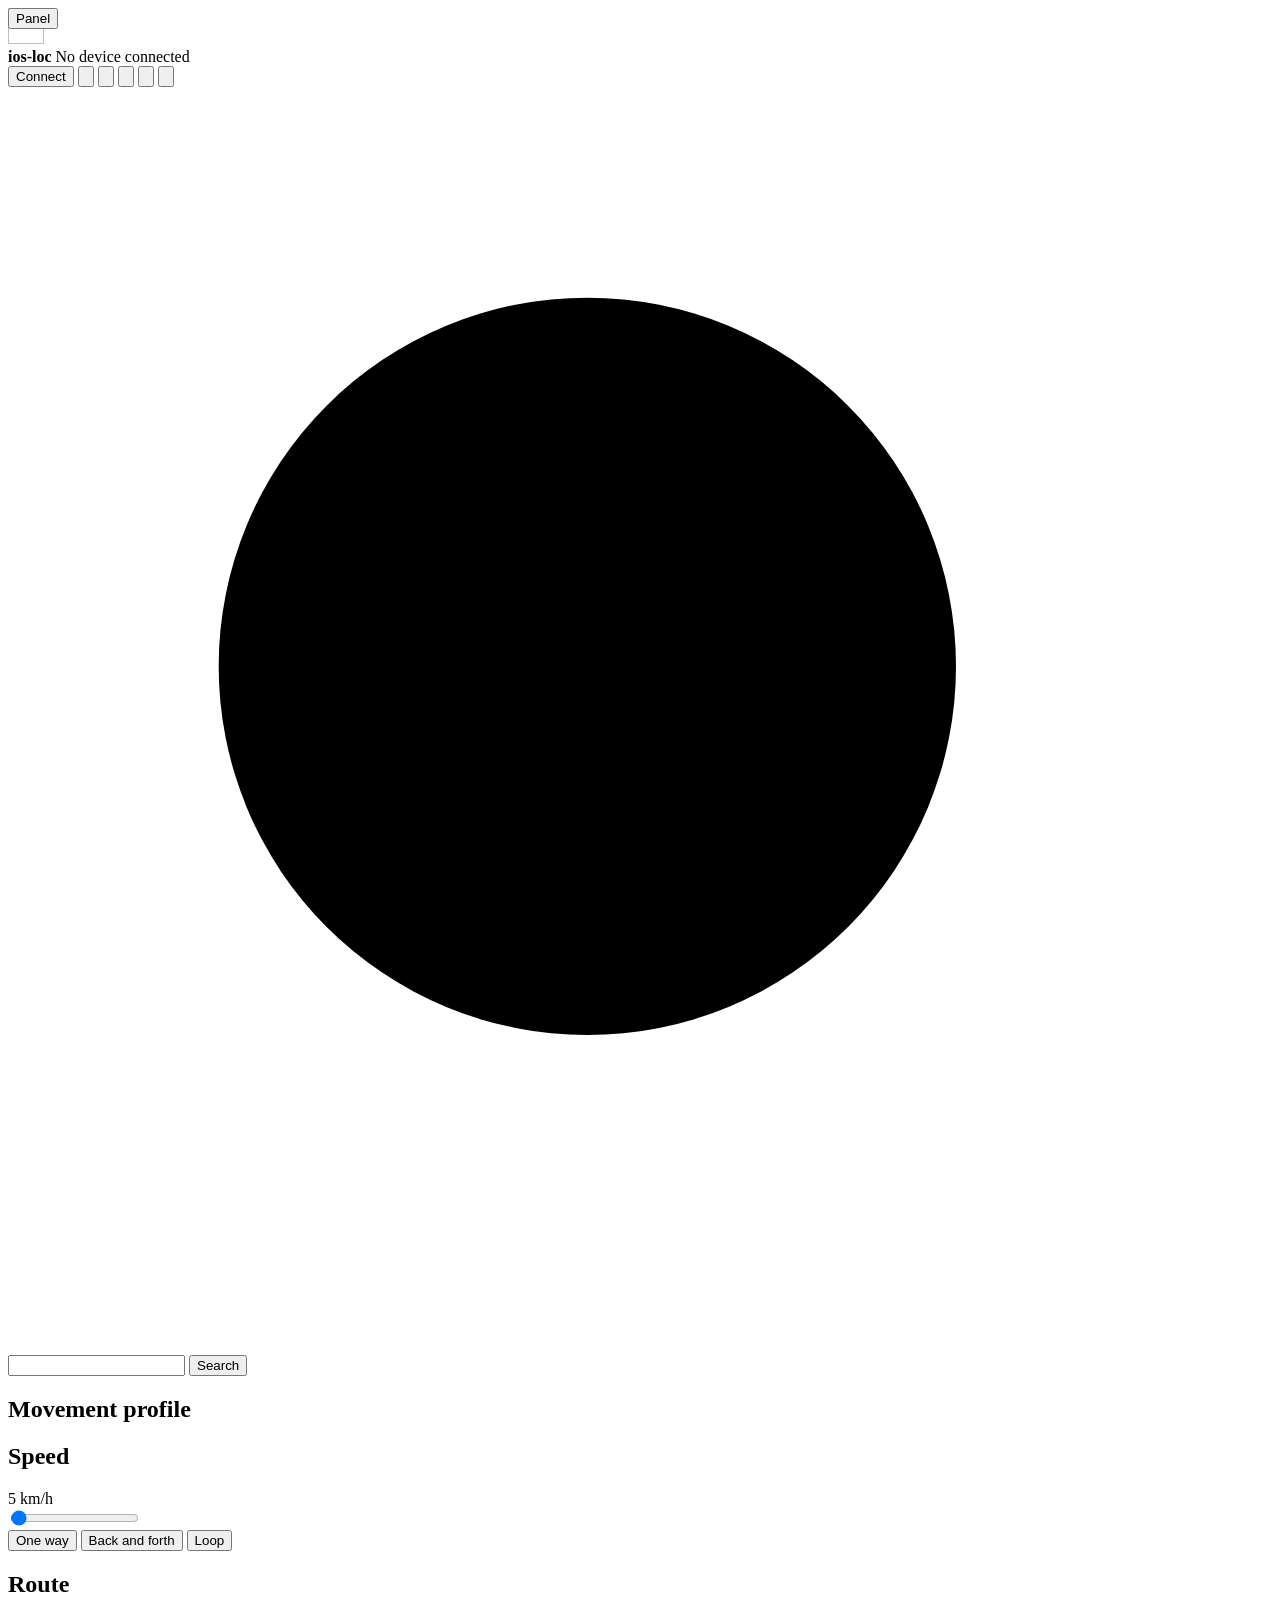
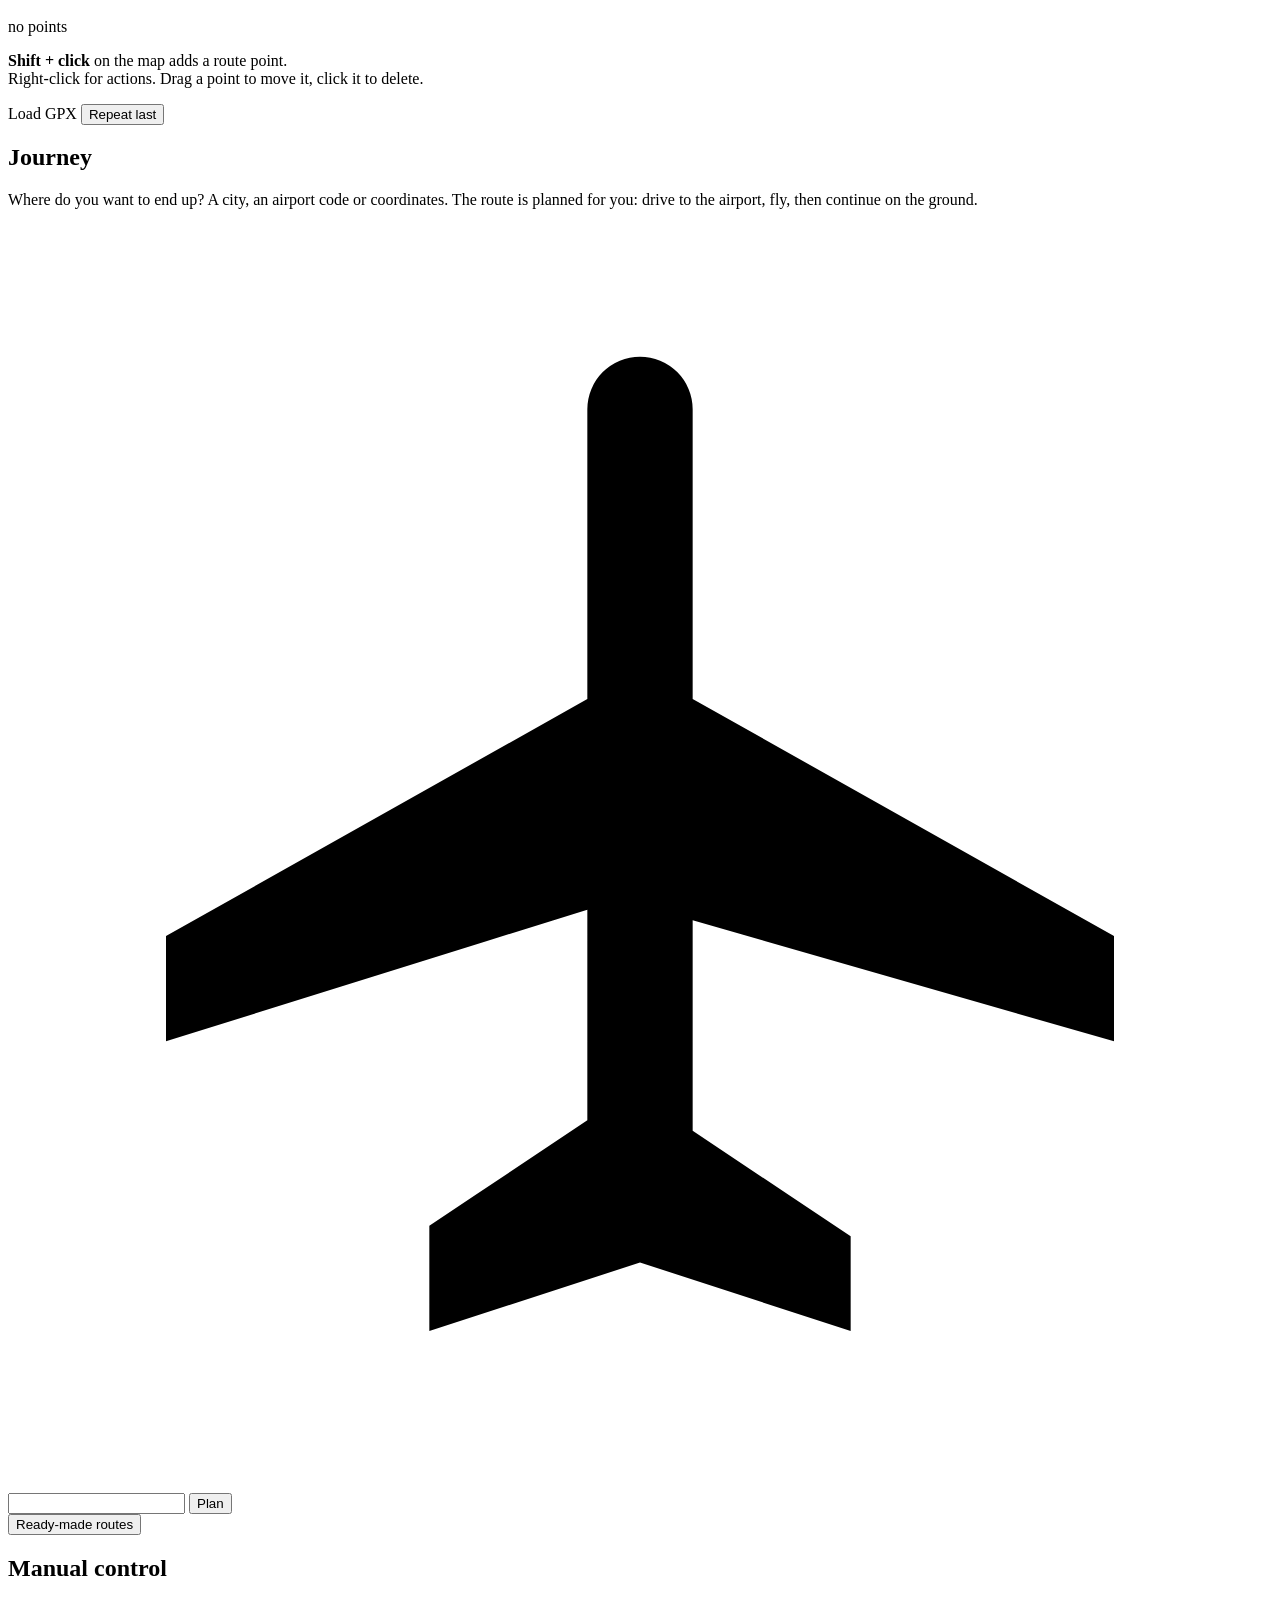
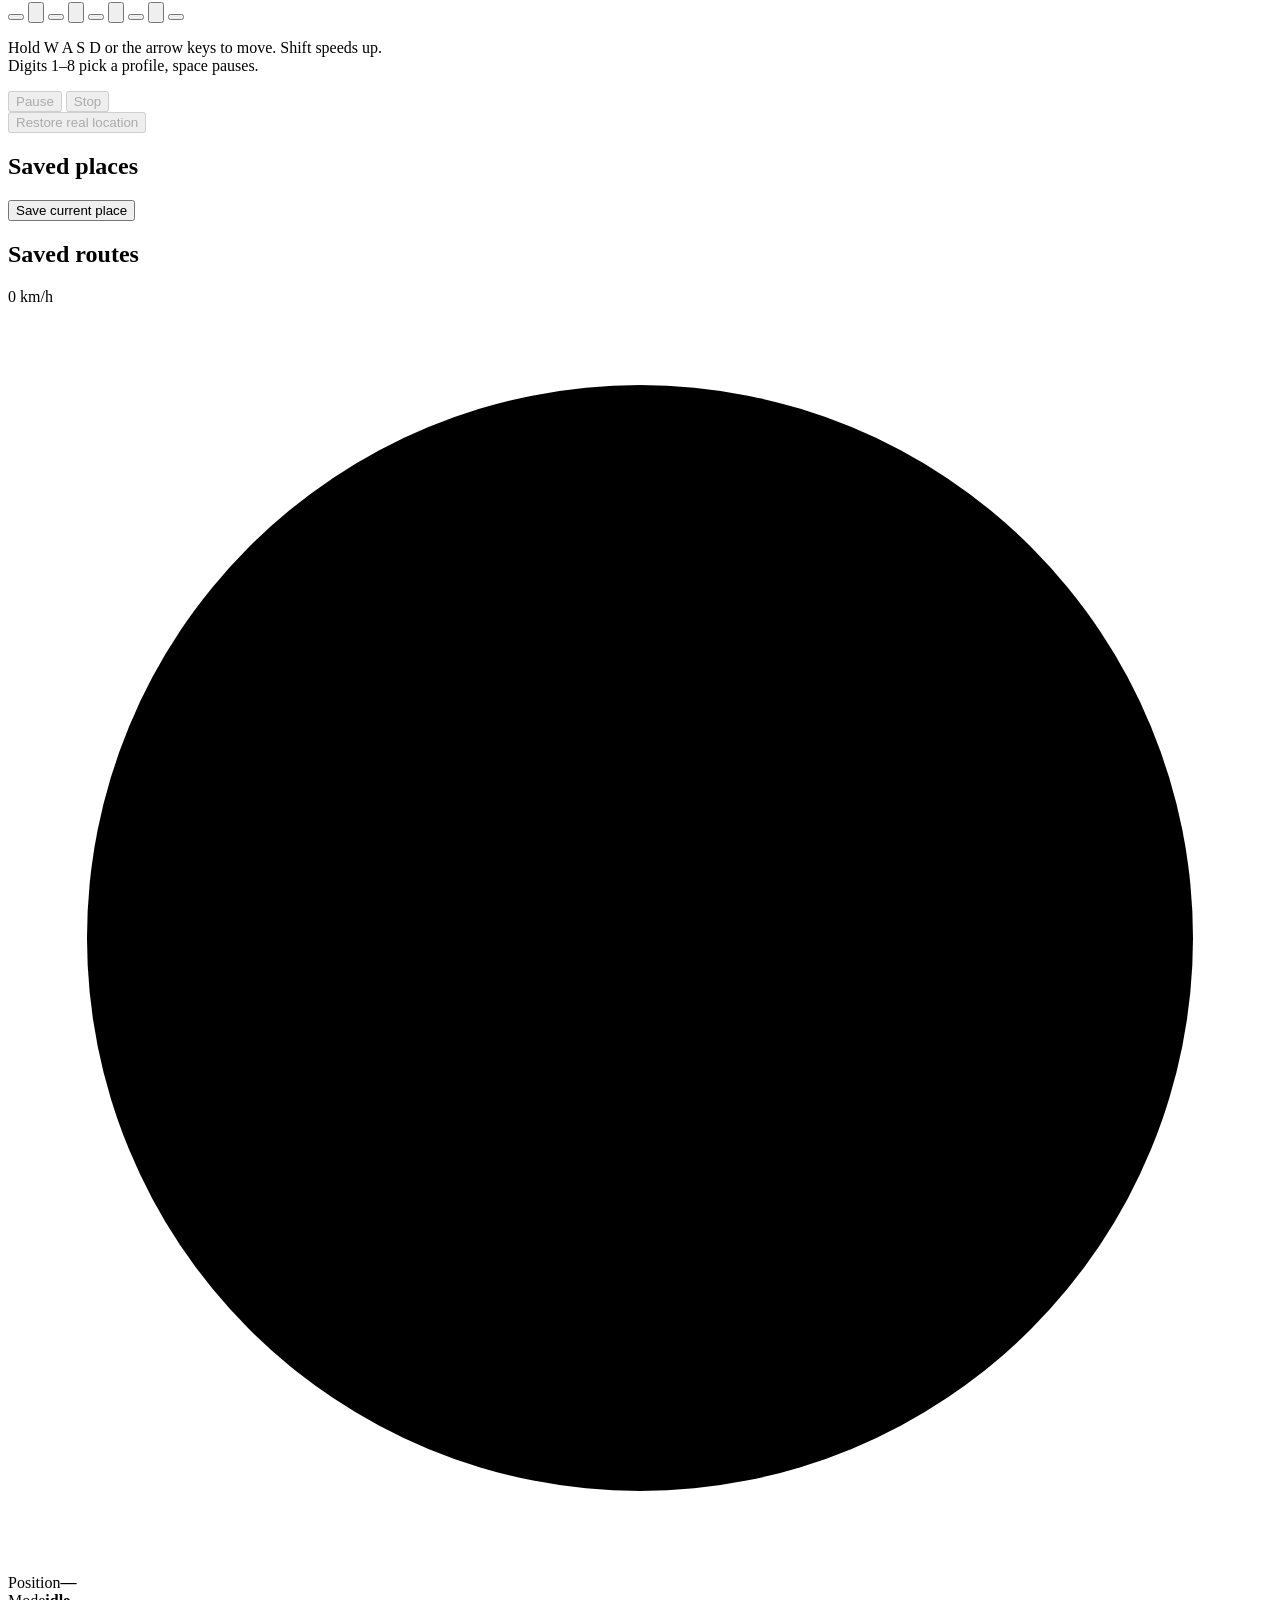
==== commit 6d60ba84: "A way to see that the override is actually reaching the phone The panel knows only what it sends. Wh" ====
--- a/iosloc/static/index.html
+++ b/iosloc/static/index.html
@@ -45,6 +45,10 @@
             data-i18n-attr="title:Minimise to tray;aria-label:Minimise to tray">
       <svg viewBox="0 0 24 24"><path d="M5 19h14"/><path d="M12 4v10m0 0-4-4m4 4 4-4"/></svg>
     </button>
+    <button class="btn btn-ghost icon-only" id="verify-btn"
+            data-i18n-attr="title:Check it is working;aria-label:Check it is working">
+      <svg viewBox="0 0 24 24"><circle cx="12" cy="12" r="8.5"/><path d="m8.5 12.2 2.4 2.4 4.6-5"/></svg>
+    </button>
     <button class="btn btn-ghost icon-only" id="log-btn"
             data-i18n-attr="title:Activity log;aria-label:Activity log">
       <svg viewBox="0 0 24 24"><path d="M5 4.5h14v15H5z"/><path d="M8 9h8M8 12.5h8M8 16h5"/></svg>
@@ -375,6 +379,46 @@
   </div>
 </div>
 
+<!-- Is it actually working? ------------------------------------------------ -->
+<div class="sheet-backdrop" id="verify-backdrop" hidden>
+  <div class="glass sheet" role="dialog" aria-modal="true">
+    <h2 data-i18n="Check it is working">Check it is working</h2>
+    <p class="hint" data-i18n="The panel can only show what it sends. What the iPhone believes has to be read on the iPhone — these two halves together are the proof.">
+      The panel can only show what it sends. What the iPhone believes has to be
+      read on the iPhone &mdash; these two halves together are the proof.
+    </p>
+
+    <div class="setting">
+      <span class="setting-label" data-i18n="From this side">From this side</span>
+      <div class="verify-rows" id="verify-rows"></div>
+    </div>
+
+    <div class="setting">
+      <span class="setting-label" data-i18n="On the iPhone">On the iPhone</span>
+      <ol class="verify-steps">
+        <li data-i18n="Open Maps (Apple's own) and press the locate arrow.">Open Maps (Apple&rsquo;s own) and press the locate arrow.</li>
+        <li data-i18n="The blue dot should be at the point below, not where you are.">The blue dot should be at the point below, not where you are.</li>
+        <li data-i18n="Still unsure? Open the Weather app — it names the city of the overridden point.">Still unsure? Open the Weather app &mdash; it names the city of the overridden point.</li>
+      </ol>
+      <p class="verify-point" id="verify-point"></p>
+      <p class="hint" data-i18n="Maps caches the old dot for a few seconds. Swipe the map once and press the arrow again.">
+        Maps caches the old dot for a few seconds. Swipe the map once and press
+        the arrow again.
+      </p>
+    </div>
+
+    <p class="hint" data-i18n="Apps that share live location with other people (Blink, Life360 and the like) can see that a position was simulated and will ignore it. That is deliberate on Apple's side and not a fault here.">
+      Apps that share live location with other people (Blink, Life360 and the
+      like) can see that a position was simulated and will ignore it. That is
+      deliberate on Apple&rsquo;s side and not a fault here.
+    </p>
+
+    <div class="row end">
+      <button class="btn btn-primary" id="verify-close" data-i18n="Close">Close</button>
+    </div>
+  </div>
+</div>
+
 <!-- Activity log ----------------------------------------------------------- -->
 <div class="sheet-backdrop" id="log-backdrop" hidden>
   <div class="glass sheet sheet-wide" role="dialog" aria-modal="true">
